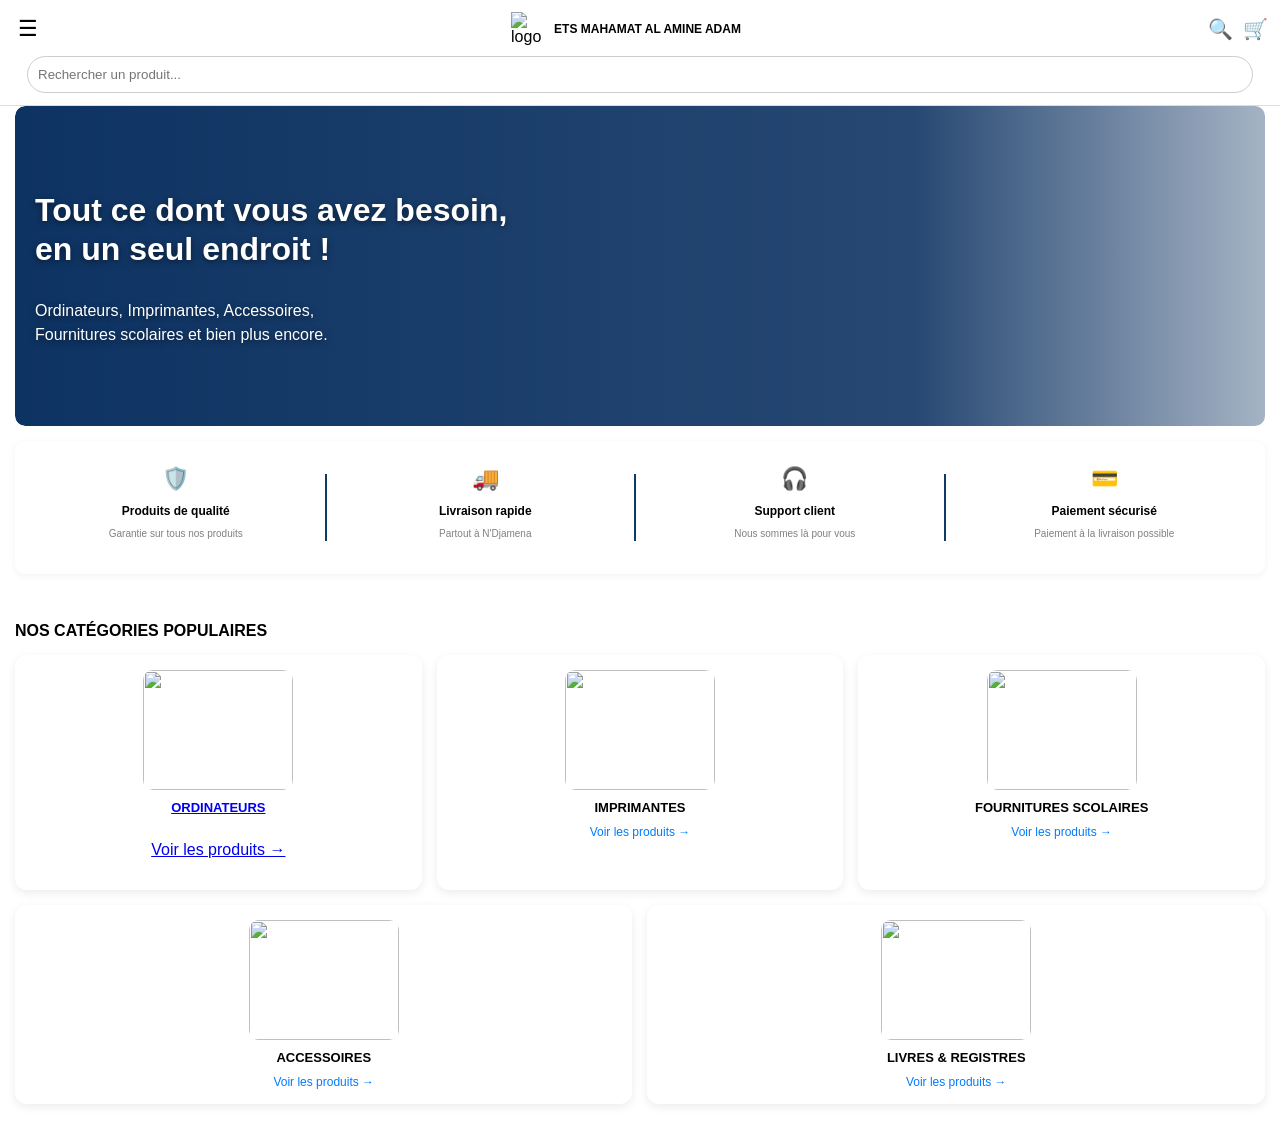
==== index.html @ ff8449e7 "Add files via upload" ====
<!DOCTYPE html>
<html lang="fr">
<head>
  <meta charset="UTF-8">
  <meta name="viewport" content="width=device-width, initial-scale=1.0">
  <title>ETS MAHAMAT AL AMINE ADAM</title>
  <link rel="stylesheet" href="style.css">
  <!-- Font Awesome (for icons) -->
  <link rel="stylesheet" href="https://cdnjs.cloudflare.com/ajax/libs/font-awesome/6.5.0/css/all.min.css">
</head>
<body>

<!-- HEADER -->
<header class="header">
    
  <div class="top-bar">
    <button class="menu-btn">☰</button>

    <div class="logo">
      <img src="images/logo.png" alt="logo">
      <span>ETS MAHAMAT AL AMINE ADAM</span>
    </div>

    <div class="icons">
      <span id="search-icon">🔍</span>
      🛒
    </div>
  </div>

  <!-- MENU -->
<div class="dropdown-menu" id="dropdownMenu">

  <button class="close-btn" onclick="closeDropdown()">✖</button>

  <ul>
    <li><a href="#" onclick="goHome()">Accueil</a></li>
    <li><a href="ordinateurs.html">Ordinateurs</a></li>
    <li><a href="#">Imprimantes</a></li>
    <li><a href="#">Fournitures scolaires</a></li>
    <li><a href="#">Accessoires</a></li>
    <li><a href="#">Livres & registres</a></li>
    <li><a href="contacts.html">Contact</a></li>
  </ul>

  <!-- SOCIAL MEDIA -->
  <div class="menu-social">
  <a href="https://facebook.com/Ibrahim Mahamat Al Amine" target="_blank">
    <i class="fab fa-facebook-f"></i>
  </a>

  <a href="https://instagram.com/ibra.alamine7" target="_blank">
    <i class="fab fa-instagram"></i>
  </a>

  <a href="https://wa.me/60178251408" target="_blank">
    <i class="fab fa-whatsapp"></i>
  </a>
</div>

</div>
<script>
function goHome() {
  closeDropdown(); // close menu

  window.scrollTo({
    top: 0,
    behavior: "smooth"
  });
}
</script>
<script>
document.addEventListener("DOMContentLoaded", function () {

  const menuBtn = document.querySelector(".menu-btn");
  const dropdown = document.getElementById("dropdownMenu");

  menuBtn.onclick = () => {
    dropdown.classList.add("active");
    document.body.classList.add("menu-open"); // 🔥 lock background
  };

  window.closeDropdown = function () {
    dropdown.classList.remove("active");
    document.body.classList.remove("menu-open"); // 🔥 unlock
  };

});
</script>
  
  <!-- SEARCH BAR -->
  <div class="search-bar" id="searchBar">
    <input type="text" placeholder="Rechercher un produit...">
  </div>

</header>

<!-- HERO -->
<section class="hero">
  <div class="overlay">

    <h1>
      Tout ce dont vous avez besoin,<br>
      en un seul endroit !
    </h1>

    <p>
      Ordinateurs, Imprimantes, Accessoires,<br>
      Fournitures scolaires et bien plus encore.
    </p>

  </div>
</section>

<!-- SCRIPT -->
<script>
  const icon = document.getElementById("search-icon");
  const bar = document.getElementById("searchBar");

  icon.onclick = () => {
    bar.style.display = (bar.style.display === "block") ? "none" : "block";
  };
</script>

<section class="features">
  <div class="feature">
    <div class="icon">🛡️</div>
    <h3>Produits de qualité</h3>
    <p>Garantie sur tous nos produits</p>
  </div>

  <div class="feature">
    <div class="icon">🚚</div>
    <h3>Livraison rapide</h3>
    <p>Partout à N'Djamena</p>
  </div>

  <div class="feature">
    <div class="icon">🎧</div>
    <h3>Support client</h3>
    <p>Nous sommes là pour vous</p>
  </div>

  <div class="feature">
    <div class="icon">💳</div>
    <h3>Paiement sécurisé</h3>
    <p>Paiement à la livraison possible</p>
  </div>
</section>

<section class="categories" id="categories">

  <h2>NOS CATÉGORIES POPULAIRES</h2>

  <div class="grid">

    <a href="ordinateurs.html" class="card">
        <img src="images/ordinateur.jpg" alt="">
        <h3>ORDINATEURS</h3>
        <p>Voir les produits →</p>
    </a>

    <div class="card">
      <img src="images/imprimante.jpeg" alt="">
      <h3>IMPRIMANTES</h3>
      <a href="#">Voir les produits →</a>
    </div>

    <div class="card">
      <img src="images/fournitures.jpg" alt="">
      <h3>FOURNITURES SCOLAIRES</h3>
      <a href="#">Voir les produits →</a>
    </div>

    <div class="card">
      <img src="images/accessoires.jpg" alt="">
      <h3>ACCESSOIRES</h3>
      <a href="#">Voir les produits →</a>
    </div>

    <div class="card">
      <img src="images/registres.jpeg" alt="">
      <h3>LIVRES & REGISTRES</h3>
      <a href="#">Voir les produits →</a>
    </div>

  </div>

</section>


</body>
</html>
---- style.css ----
/* RESET */
body {
  margin: 0;
  font-family: Arial, sans-serif;
}

/* HEADER */
.header {
  background: white;
  padding: 12px;
  border-bottom: 1px solid #ddd;
}
header h1 {
  font-size: 18px; /* avant petit */
  font-weight: bold;
}

.top-bar {
  display: flex;
  justify-content: space-between;
  align-items: center;
}

/* MENU */
.menu-btn {
  font-size: 22px;
  background: none;
  border: none;
}

/* LOGO */
.logo {
  display: flex;
  align-items: center;
  gap: 8px;
}

.logo img {
  width: 35px;
}

.logo span {
  font-size: 12px;
  font-weight: bold;
}

/* ICONS */
.icons {
  font-size: 20px;
  display: flex;
  gap: 10px;
  cursor: pointer;
}

/* MENU FULL SCREEN */
.dropdown-menu {
  position: fixed;
  top: 0;
  left: 0;
  width: 100%;
  height: 100vh;

  background: white;
  padding: 20px;

  transform: translateY(-100%);
  transition: 0.35s ease;
  z-index: 1000;

  display: flex;
  flex-direction: column;
}

/* ACTIVE */
.dropdown-menu.active {
  transform: translateY(0);
}

/* MENU LIST TAKES SPACE */
.dropdown-menu ul {
  overflow-y: auto;
}

.dropdown-menu li {
  border-bottom: 1px solid #eee;
}

/* MENU LINKS */
.dropdown-menu ul li a {
  display: flex;
  align-items: center;
  justify-content: space-between;

  width: 100%;
  padding: 18px 0;

  text-decoration: none;
  color: black;
  font-size: 18px;
}

/* ✅ ARROW ONLY FOR MENU ITEMS */
.dropdown-menu ul li a::after {
  content: "›";
  font-size: 22px;
  color: black;
}

body.menu-open {
  overflow: hidden;
}
/* CLOSE BUTTON */
.close-btn {
  position: absolute;
  top: 15px;
  left: 15px;   /* 👈 move to left */
  
  border: none;
  background: none;
  font-size: 24px;
  cursor: pointer;
}

/* SOCIAL (CENTERED LIKE MR DIY) */
.menu-social {
  display: flex;
  gap: 25px;

  margin-top: 5px;
  padding: 10px 0;

  border-top: none;   /* ❌ remove the line */
  border-bottom: none;
}

/* icons */
.menu-social a {
  font-size: 20px;
  color: black;
}

/* ❌ REMOVE ARROWS FROM ICONS */
.menu-social a::after {
  content: none;
}

/* SEARCH BAR */
.search-bar {
  padding: 0 15px; /* 👈 align with hero width */
  margin-top: 10px;
}

.search-bar input {
  width: 100%;
  padding: 10px;

  border-radius: 20px;
  border: 1px solid #ccc;

  box-sizing: border-box; /* 👈 VERY IMPORTANT */
}

/* HERO */
.hero {
  width: calc(100% - 30px);   /* 👈 instead of margin trick */
  margin: 0 auto;             /* 👈 center it */

  border-radius: 10px;

  background: url("images/accueil.png") center/cover no-repeat;
  height: 320px;

  position: relative;
  overflow: hidden;
}


/* OVERLAY (BLEU COMMENCE AU MILIEU) */
.overlay {
  position: absolute;
  top: 0;
  left: 0;

  width: 120%; /* 👈 reduced from 60% */
  height: 100%;

  border-radius: 10px 0 0 10px; /* 👈 match hero ONLY on left */

  background: linear-gradient(
    to right,
    rgba(0, 40, 90, 0.95) 0%,
    rgba(0, 40, 90, 0.85) 60%,
    rgba(0, 40, 90, 0) 100%
  );

  color: white;
  padding: 10px 20px;

  display: flex;
  flex-direction: column;
  justify-content: center;

  box-sizing: border-box;
}

/* TEXTE */
.overlay h1 {
  font-size: 32px;
  font-weight: 700;
  line-height: 1.2;
  margin-bottom: 15px;
  text-shadow: 0px 2px 6px rgba(0,0,0,0.5);
}

.overlay p {
  font-size: 16px;
  line-height: 1.5;
  margin-bottom: 20px;
  text-shadow: 0px 2px 6px rgba(0,0,0,0.5);
}

/* BUTTONS */
.buttons {
  display: flex;
  gap: 10px;
}



.features {
  display: grid;
  grid-template-columns: repeat(4, 1fr); /* 👈 4 colonnes */
  gap: 8px;
  padding: 10px;
}
.feature-box {
  padding: 10px;
}

.icon {
  font-size: 20px; /* plus petit */
}

.feature-box h3 {
  font-size: 11px;
}

/* CONTAINER */
.features {
  display: grid;
  grid-template-columns: repeat(4, 1fr);
  background: white;
  border-radius: 10px;
  overflow: hidden;
  margin: 15px;
  box-shadow: 0px 2px 8px rgba(0,0,0,0.05);
}

/* EACH BLOCK */
.feature {
  padding: 15px;
  text-align: center;
  position: relative;
}

/* BLUE SEPARATOR LINE */
.feature:not(:last-child)::after {
  content: "";
  position: absolute;
  top: 20%;
  right: 0;
  width: 2px;
  height: 60%;
  background: #0d3b66; /* 👈 bleu */
}

/* ICON */
.icon {
  font-size: 22px;
  margin-bottom: 8px;
  color: #0d3b66;
}

/* TITLE */
.feature h3 {
  font-size: 12px;
  margin-bottom: 5px;
}

/* TEXT */
.feature p {
  font-size: 10px;
  color: gray;
}

/* CATEGORIES */
.categories {
  padding: 20px 15px;
}

.categories h2 {
  font-size: 16px;
  margin-bottom: 15px;
}

/* GRID */
.grid {
  display: grid;
  grid-template-columns: repeat(6, 1fr);
  gap: 15px;
}

/* CARD */
.card {
  background: white;
  border-radius: 12px;
  padding: 15px;

  display: flex;
  flex-direction: column;
  align-items: center; /* 👈 centre tout */

  text-align: center;
  box-shadow: 0px 3px 10px rgba(0,0,0,0.08);
  transition: 0.3s;
}

/* HOVER EFFECT */
.card:hover {
  transform: translateY(-5px);
}

/* IMAGE */
.card img {
  width: 80%;            /* 👈 réduit taille */
  max-width: 150px;      /* 👈 limite */
  border-radius: 10px;
  display: block;
  margin: 0 auto;        /* 👈 centre */
}

/* TITLE */
.card h3 {
  font-size: 13px;
  margin: 10px 0;
}

/* LINK */
.card a {
  font-size: 12px;
  color: #007bff;
  text-decoration: none;
}
/* IMAGE CONTAINER FIX */
.card img {
  width: 100%;
  max-width: 150px;
  height: 120px;        /* 👈 hauteur fixe */
  object-fit: contain;  /* 👈 garde proportions */
  margin: 0 auto;
  display: block;
}
/* TOP 3 CARDS */
.grid .card:nth-child(1),
.grid .card:nth-child(2),
.grid .card:nth-child(3) {
  grid-column: span 2; /* 6 / 3 = 2 each */
}

/* LAST 2 CARDS (BIGGER) */
.grid .card:nth-child(4),
.grid .card:nth-child(5) {
  grid-column: span 3; /* 👈 BIGGER */
}

/* BREADCRUMB */
.breadcrumb {
  font-size: 13px;
  color: #777;
  padding: 15px 15px 5px; /* 👈 more space top + small bottom */
}

.breadcrumb a {
  text-decoration: none;
  color: #1e3a8a;
}

/* TITLE */
.page-title {
  padding: 5px 15px 15px; /* 👈 adds space BELOW title */
  margin: 0;
}

/* FILTER SECTION */
.filters {
  display: flex;
  align-items: center;
  gap: 10px;
  padding: 10px 15px;
}

/* INLINE FILTER (CENTER) */
.filter-inline {
  display: none;
  flex: 1; /* 👈 takes middle space */

  justify-content: center;
  gap: 10px;
}

/* FILTER BUTTONS */
.filter-inline span {
  padding: 6px 12px;
  background: #f1f1f1;
  border-radius: 20px;
  cursor: pointer;
  font-size: 14px;
}

/* HOVER */
.filter-inline span:hover {
  background: #1e3a8a;
  color: white;
}
.filter-inline span.active {
  background: #1e3a8a;
  color: white;
}

/* SORT SELECT */
.sort-select {
  border: 1px solid #ddd;
  padding: 8px;
  border-radius: 8px;
}

.products {
  display: flex;
  flex-direction: column;
  gap: 15px;
  padding: 15px;
}

/* PRODUCT ROW */
.product {
  display: flex;
  align-items: center;       /* 👈 THIS centers vertically */
  gap: 15px;

  background: white;
  border-radius: 15px;
  padding: 16px;

  text-decoration: none;
  color: black;

  box-shadow: 0 4px 12px rgba(0,0,0,0.08);
}

.product:hover {
  transform: scale(1.02);
}

/* IMAGE (LEFT) */
.product img {
  width: 85px;               /* 👈 bigger */
  height: 85px;
  object-fit: contain;
}

/* TEXT BLOCK */
.product .info {
  flex: 1;

  display: flex;
  flex-direction: column;
  justify-content: center;   /* 👈 vertical center inside */
}

/* TITLE */
.product h3 {
  margin: 0;
  font-size: 17px;
  font-weight: 600;
}

.product .specs {
  font-size: 14px;
  color: #666;
  margin-top: 4px;
}

/* SPECS */
.product .specs {
  margin-top: 5px;
  font-size: 14px;           /* 👈 bigger */
  color: #666;
  font-weight: normal;
}

/* PRICE */
.product .price {
  font-weight: bold;
  font-size: 15px;
  color: #1e3a8a;
  margin-top: 6px;
}

/* ARROW */
.product::after {
  content: "›";
  font-size: 22px;
  color: #999;
}

.contact {
  width: calc(100% - 30px);
  margin: 20px auto;
}

.contact h2 {
  margin-bottom: 15px;
}

.contact-box {
  background: white;
  padding: 20px;
  border-radius: 15px;

  box-shadow: 0 4px 12px rgba(0,0,0,0.08);
}

.contact-box p {
  margin: 10px 0;
}

.whatsapp-btn {
  display: block;
  margin-top: 15px;
  padding: 12px;

  background: #25D366;
  color: white;
  text-align: center;

  border-radius: 10px;
  text-decoration: none;
}
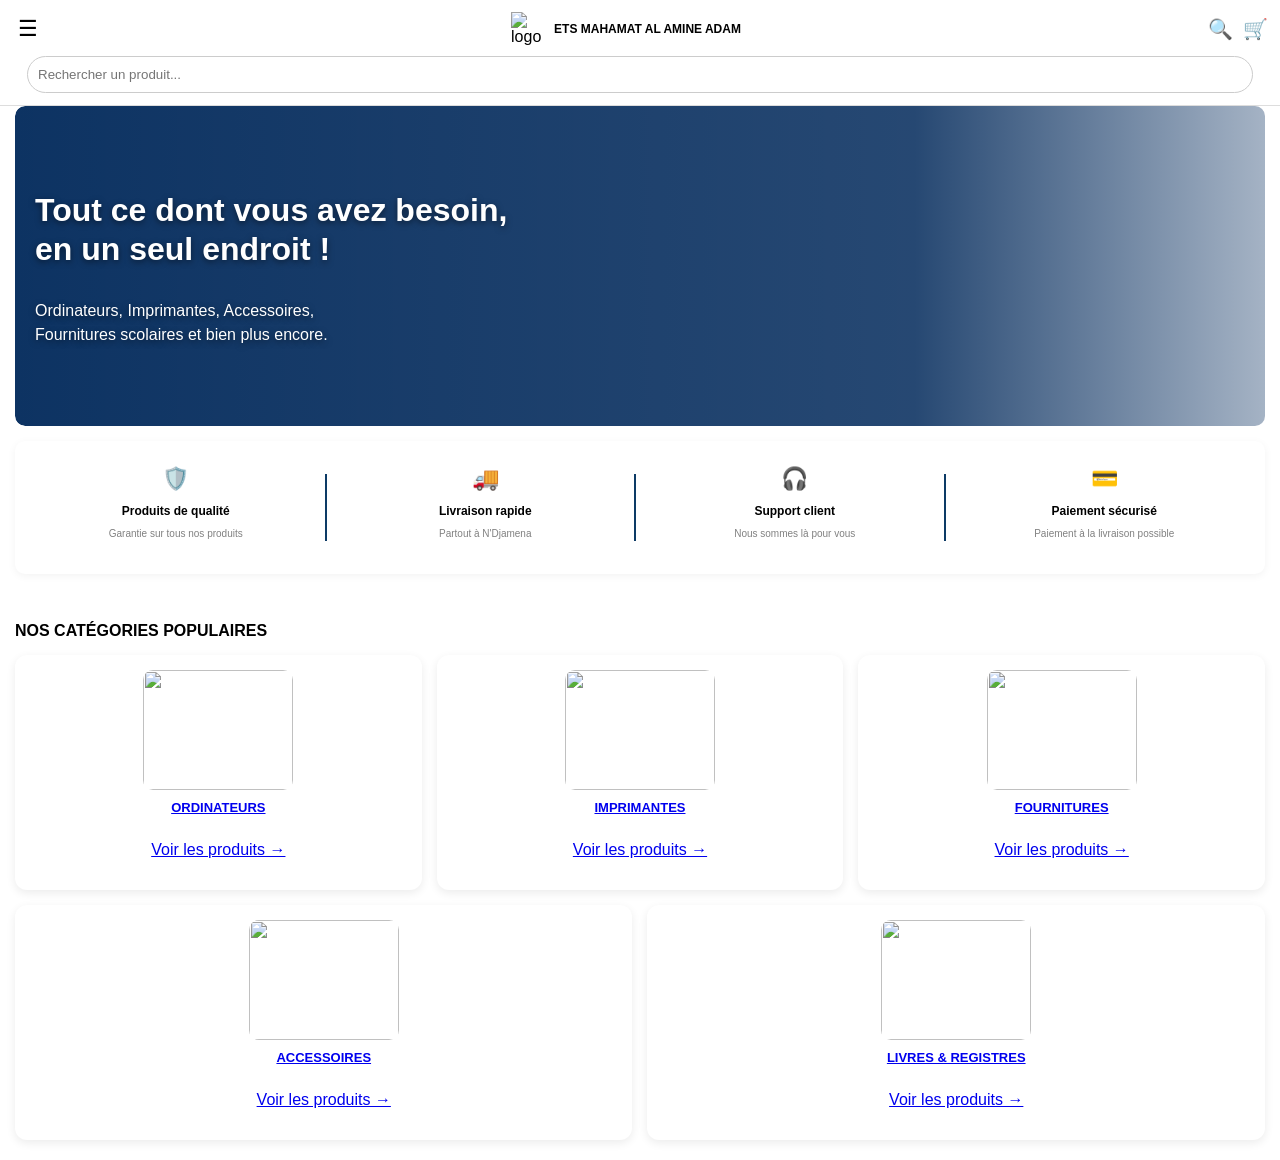
==== commit 679debcf: "Add files via upload" ====
--- a/index.html
+++ b/index.html
@@ -35,10 +35,10 @@
   <ul>
     <li><a href="#" onclick="goHome()">Accueil</a></li>
     <li><a href="ordinateurs.html">Ordinateurs</a></li>
-    <li><a href="#">Imprimantes</a></li>
-    <li><a href="#">Fournitures scolaires</a></li>
-    <li><a href="#">Accessoires</a></li>
-    <li><a href="#">Livres & registres</a></li>
+    <li><a href="imprimantes.html">Imprimantes</a></li>
+    <li><a href="fournitures.html">Fournitures Scolaires</a></li>
+    <li><a href="accessoires.html">Accessoires</a></li>
+    <li><a href="registres.html">Livres & Registres</a></li>
     <li><a href="contacts.html">Contact</a></li>
   </ul>
 
@@ -158,30 +158,31 @@
         <h3>ORDINATEURS</h3>
         <p>Voir les produits →</p>
     </a>
+    <a href="imprimantes.html" class="card">
+        <img src="images/imprimante.jpeg" alt="">
+        <h3>IMPRIMANTES</h3>
+        <p>Voir les produits →</p>
+    </a>
 
-    <div class="card">
-      <img src="images/imprimante.jpeg" alt="">
-      <h3>IMPRIMANTES</h3>
-      <a href="#">Voir les produits →</a>
-    </div>
 
-    <div class="card">
-      <img src="images/fournitures.jpg" alt="">
-      <h3>FOURNITURES SCOLAIRES</h3>
-      <a href="#">Voir les produits →</a>
-    </div>
+    <a href="fournitures.html" class="card">
+        <img src="images/fournitures.jpg" alt="">
+        <h3>FOURNITURES</h3>
+        <p>Voir les produits →</p>
+    </a>
+    
+    <a href="accessoires.html" class="card">
+        <img src="images/accessoires.jpg" alt="">
+        <h3>ACCESSOIRES</h3>
+        <p>Voir les produits →</p>
+    </a>
 
-    <div class="card">
-      <img src="images/accessoires.jpg" alt="">
-      <h3>ACCESSOIRES</h3>
-      <a href="#">Voir les produits →</a>
-    </div>
-
-    <div class="card">
-      <img src="images/registres.jpeg" alt="">
-      <h3>LIVRES & REGISTRES</h3>
-      <a href="#">Voir les produits →</a>
-    </div>
+    <a href="registres.html" class="card">
+        <img src="images/registres.jpeg" alt="">
+        <h3>LIVRES & REGISTRES</h3>
+        <p>Voir les produits →</p>
+    </a>
+    
 
   </div>
 
--- a/style.css
+++ b/style.css
@@ -373,25 +373,7 @@
   grid-column: span 3; /* 👈 BIGGER */
 }
 
-/* BREADCRUMB */
-.breadcrumb {
-  font-size: 13px;
-  color: #777;
-  padding: 15px 15px 5px; /* 👈 more space top + small bottom */
-}
-
-.breadcrumb a {
-  text-decoration: none;
-  color: #1e3a8a;
-}
-
-/* TITLE */
-.page-title {
-  padding: 5px 15px 15px; /* 👈 adds space BELOW title */
-  margin: 0;
-}
-
-/* FILTER SECTION */
+/* FILTER SECTION ONLY */
 .filters {
   display: flex;
   align-items: center;
@@ -399,10 +381,10 @@
   padding: 10px 15px;
 }
 
-/* INLINE FILTER (CENTER) */
+/* FILTER INLINE OPTIONS */
 .filter-inline {
   display: none;
-  flex: 1; /* 👈 takes middle space */
+  flex: 1;
 
   justify-content: center;
   gap: 10px;
@@ -417,100 +399,94 @@
   font-size: 14px;
 }
 
-/* HOVER */
-.filter-inline span:hover {
-  background: #1e3a8a;
-  color: white;
-}
+/* ACTIVE / HOVER */
+.filter-inline span:hover,
 .filter-inline span.active {
   background: #1e3a8a;
   color: white;
 }
 
-/* SORT SELECT */
-.sort-select {
-  border: 1px solid #ddd;
-  padding: 8px;
-  border-radius: 8px;
-}
-
 .products {
   display: flex;
   flex-direction: column;
-  gap: 15px;
-  padding: 15px;
-}
-
-/* PRODUCT ROW */
+  gap: 18px;
+  padding: 18px;
+}
+
+/* BIGGER CARD */
 .product {
   display: flex;
-  align-items: center;       /* 👈 THIS centers vertically */
-  gap: 15px;
+  align-items: center;
+  gap: 16px;
 
   background: white;
-  border-radius: 15px;
-  padding: 16px;
+  border-radius: 18px;
+
+  padding: 20px;              /* 👈 BIGGER */
+  min-height: 110px;          /* 👈 FORCE SIZE */
 
   text-decoration: none;
   color: black;
 
-  box-shadow: 0 4px 12px rgba(0,0,0,0.08);
+  box-shadow: 0 6px 16px rgba(0,0,0,0.08);
 }
 
 .product:hover {
-  transform: scale(1.02);
+  transform: scale(1.01);
 }
 
 /* IMAGE (LEFT) */
 .product img {
-  width: 85px;               /* 👈 bigger */
-  height: 85px;
+  width: 95px;      /* 👈 bigger */
+  height: 95px;
   object-fit: contain;
 }
 
 /* TEXT BLOCK */
 .product .info {
   flex: 1;
-
-  display: flex;
-  flex-direction: column;
-  justify-content: center;   /* 👈 vertical center inside */
+  text-align: center; /* 👈 centers the text block */
 }
 
 /* TITLE */
 .product h3 {
+  font-size: 18px;   /* 👈 bigger title */
   margin: 0;
-  font-size: 17px;
-  font-weight: 600;
 }
 
 .product .specs {
-  font-size: 14px;
+  font-size: 15px;   /* 👈 bigger specs */
   color: #666;
-  margin-top: 4px;
+  margin-top: 6px;
+}
+
+.product .price {
+  font-size: 16px;   /* 👈 bigger price */
+  font-weight: bold;
+  color: #1e3a8a;
 }
 
 /* SPECS */
-.product .specs {
-  margin-top: 5px;
-  font-size: 14px;           /* 👈 bigger */
+.product p {
+  font-size: 13px;
   color: #666;
-  font-weight: normal;
+  margin: 3px 0;
 }
 
 /* PRICE */
-.product .price {
-  font-weight: bold;
-  font-size: 15px;
-  color: #1e3a8a;
-  margin-top: 6px;
-}
+
 
 /* ARROW */
 .product::after {
   content: "›";
   font-size: 22px;
   color: #999;
+  margin-left: 10px;
+}
+.specs {
+  font-size: 13px;
+  color: #666;
+  margin-top: 3px;
 }
 
 .contact {
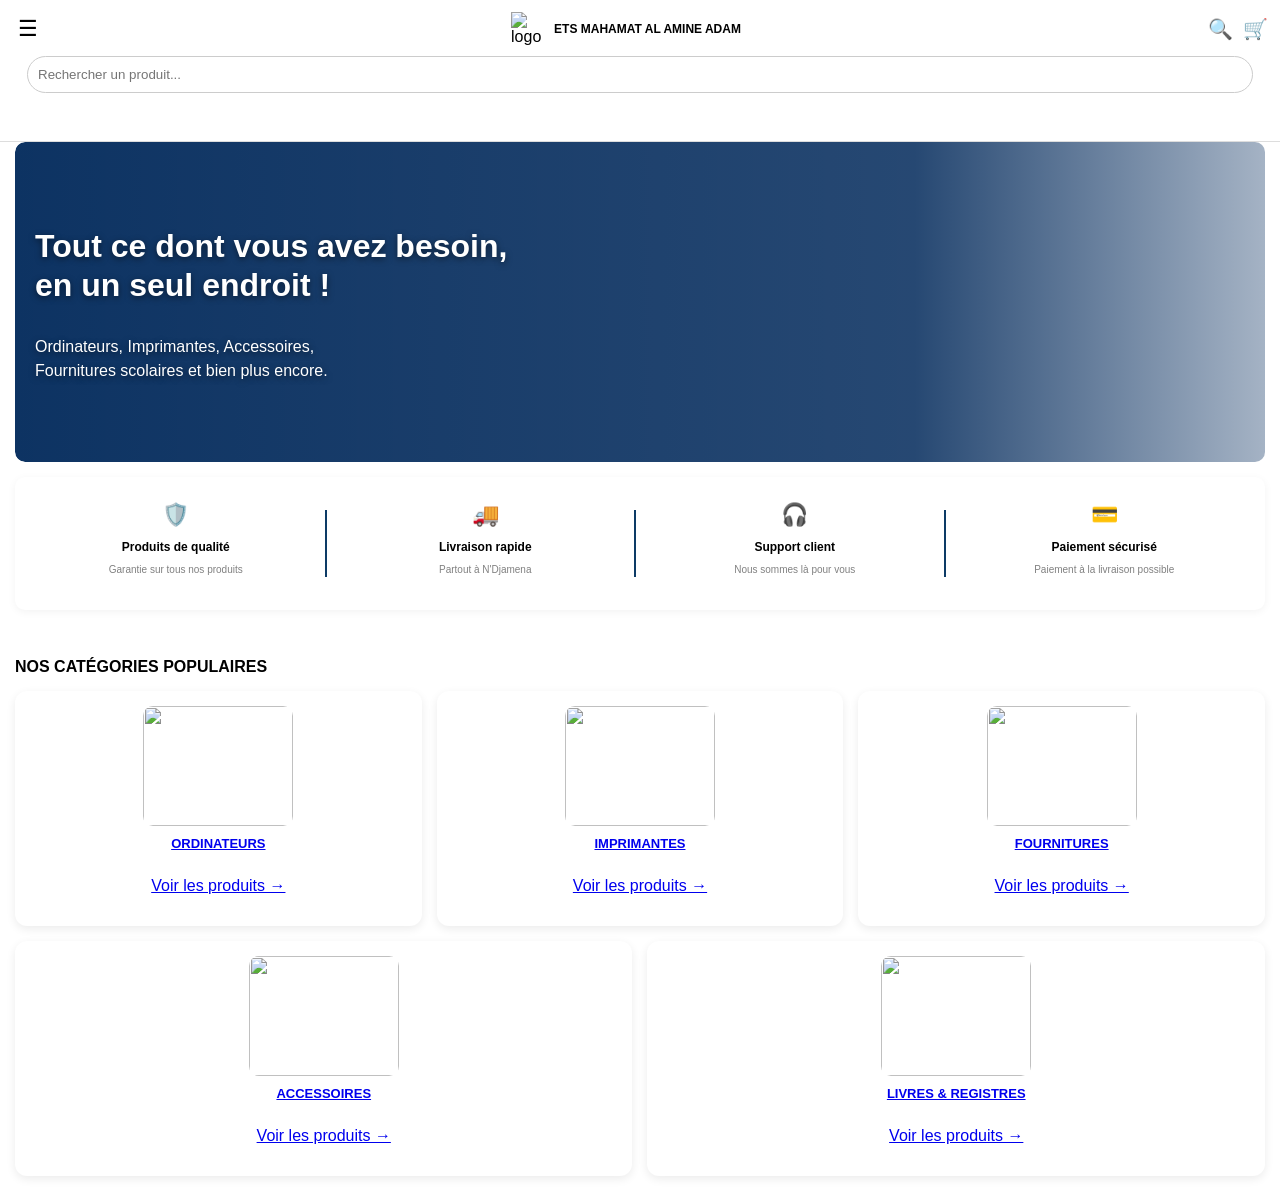
==== commit b1b6ec11: "Add files via upload" ====
--- a/index.html
+++ b/index.html
@@ -52,8 +52,8 @@
     <i class="fab fa-instagram"></i>
   </a>
 
-  <a href="https://wa.me/60178251408" target="_blank">
-    <i class="fab fa-whatsapp"></i>
+  <a href="https://snapchat.com/add/ibra_alamine7" target="_blank">
+      <i class="fab fa-snapchat-ghost"></i>
   </a>
 </div>
 
@@ -89,8 +89,9 @@
   
   <!-- SEARCH BAR -->
   <div class="search-bar" id="searchBar">
-    <input type="text" placeholder="Rechercher un produit...">
+    <input type="text" id="searchInput" placeholder="Rechercher un produit...">
   </div>
+  <div id="searchResults" class="products"></div>
 
 </header>
 
@@ -112,14 +113,8 @@
 </section>
 
 <!-- SCRIPT -->
-<script>
-  const icon = document.getElementById("search-icon");
-  const bar = document.getElementById("searchBar");
-
-  icon.onclick = () => {
-    bar.style.display = (bar.style.display === "block") ? "none" : "block";
-  };
-</script>
+<script src="products.js"></script>
+<script src="search.js"></script>
 
 <section class="features">
   <div class="feature">
--- a/style.css
+++ b/style.css
@@ -510,6 +510,7 @@
   margin: 10px 0;
 }
 
+
 .whatsapp-btn {
   display: block;
   margin-top: 15px;
